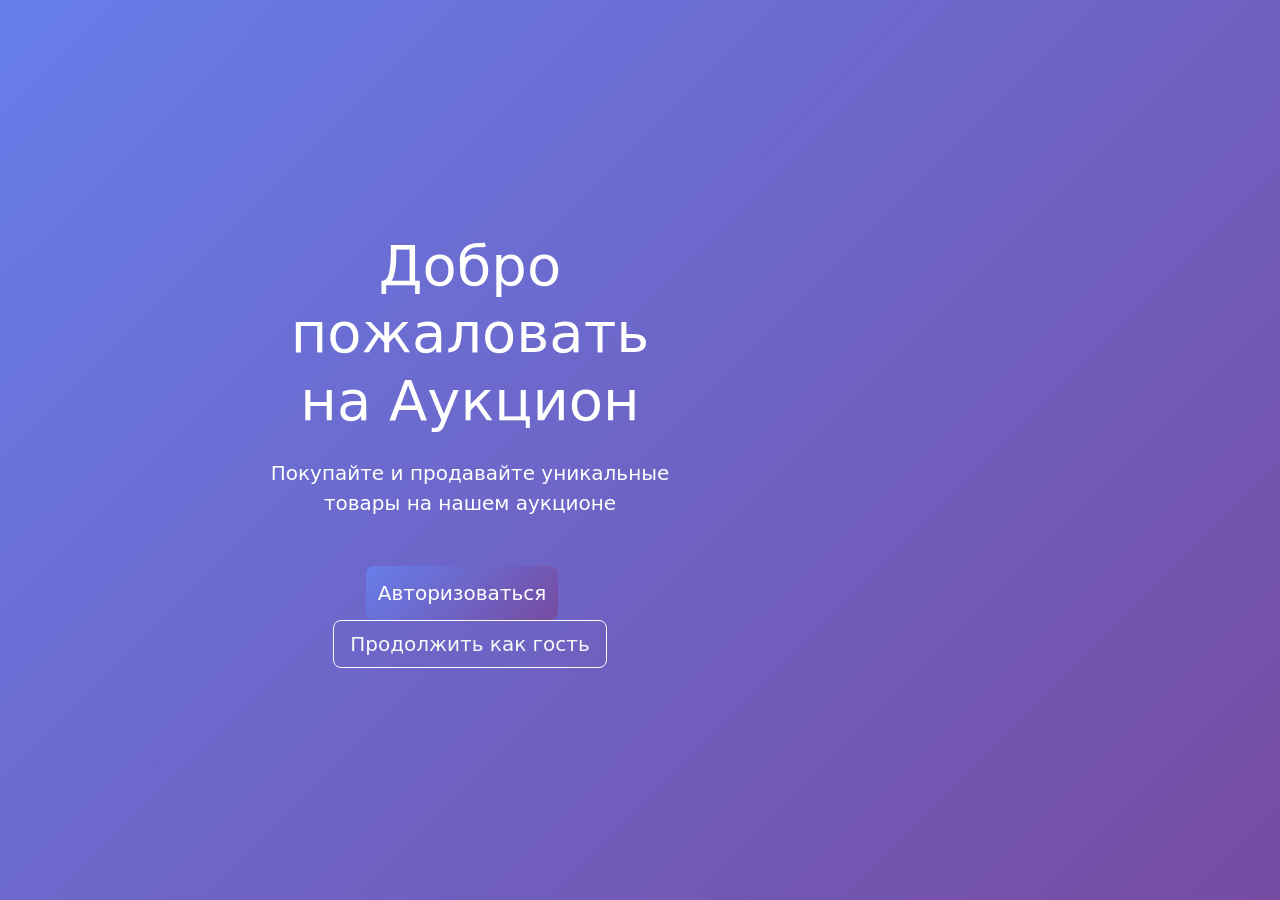
==== src/main/resources/static/index.html @ d1b0e8a5 "Let`s go" ====
<!DOCTYPE html>
<html lang="ru">
<head>
    <meta charset="UTF-8">
    <meta name="viewport" content="width=device-width, initial-scale=1.0">
    <title>Аукцион - Вход</title>
    <link href="https://cdn.jsdelivr.net/npm/bootstrap@5.3.0/dist/css/bootstrap.min.css" rel="stylesheet">
    <script src="library/jquery-3.7.1.min.js" defer></script>
    <link href="style/index.css" rel="stylesheet" type="text/css"/>
    <script src="js/index.js" defer></script>
</head>
<body>
<div class="container-fluid hero-section">
    <div class="row justify-content-center align-items-center min-vh-100">
        <div class="col-md-6 text-center text-white">
            <h1 class="display-4 mb-4">Добро пожаловать на Аукцион</h1>
            <p class="lead mb-5">Покупайте и продавайте уникальные товары на нашем аукционе</p>
            <div class="d-grid gap-3 d-md-block">
                
                <a href="html/auth.html" class="btn btn-primary btn-lg me-md-3">Авторизоваться</a>
                <button id="guest-btn" class="btn btn-outline-light btn-lg">Продолжить как гость</button>
            </div>
        </div>
    </div>
</div>
</body>
</html>
---- src/main/resources/static/style/index.css ----
.hero-section {
    background: linear-gradient(135deg, #667eea 0%, #764ba2 100%);
    min-height: 100vh;
    display: flex;
    align-items: center;
}

.hidden {
    display: none !important;
}

.card {
    border: none;
    border-radius: 15px;
    box-shadow: 0 15px 35px rgba(0,0,0,0.1);
    backdrop-filter: blur(10px);
    background: rgba(255, 255, 255, 0.95);
}

.card-body {
    padding: 2.5rem !important;
}

.form-control {
    border-radius: 8px;
    border: 1px solid #e1e5e9;
    padding: 12px 15px;
    transition: all 0.3s ease;
}

.form-control:focus {
    border-color: #667eea;
    box-shadow: 0 0 0 0.2rem rgba(102, 126, 234, 0.25);
}

.btn-primary {
    background: linear-gradient(135deg, #667eea 0%, #764ba2 100%);
    border: none;
    border-radius: 8px;
    padding: 12px;
    font-weight: 500;
    transition: all 0.3s ease;
}

.btn-primary:hover {
    transform: translateY(-2px);
    box-shadow: 0 5px 15px rgba(102, 126, 234, 0.4);
}

.form-label {
    font-weight: 500;
    color: #333;
    margin-bottom: 8px;
}

a {
    color: #667eea;
    text-decoration: none;
    transition: color 0.3s ease;
}

a:hover {
    color: #764ba2;
}

.text-muted {
    color: #6c757d !important;
}

/* Адаптивность */
@media (max-width: 768px) {
    .card-body {
        padding: 2rem !important;
    }
    
    .hero-section {
        padding: 20px;
    }
}

/* Анимации */
@keyframes fadeIn {
    from {
        opacity: 0;
        transform: translateY(20px);
    }
    to {
        opacity: 1;
        transform: translateY(0);
    }
}

.card {
    animation: fadeIn 0.5s ease-out;
}
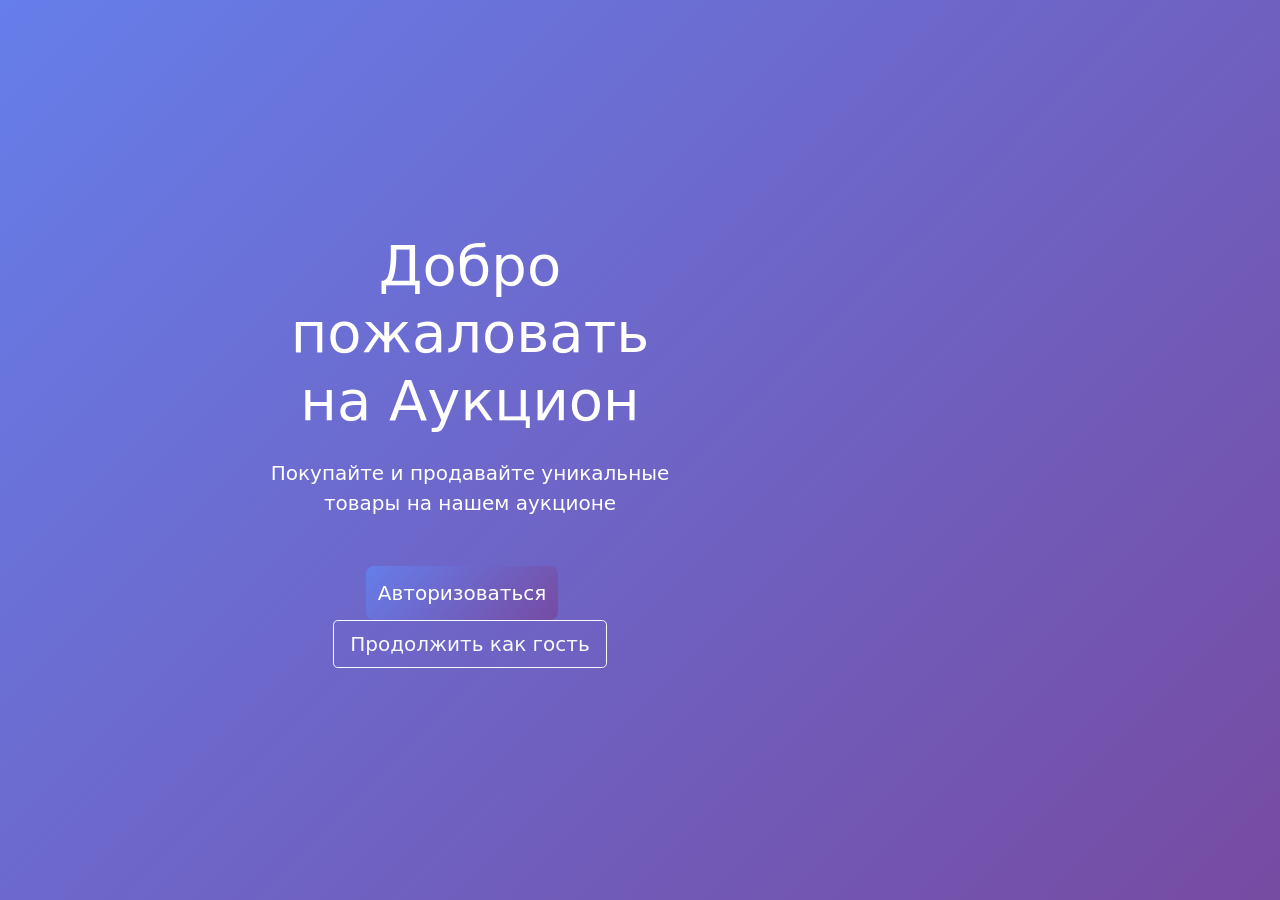
==== commit 86911a17: "Допилена форма входа/регистрации. Добавлен вывод ошибок пользователя." ====
--- a/src/main/resources/static/index.html
+++ b/src/main/resources/static/index.html
@@ -4,10 +4,11 @@
     <meta charset="UTF-8">
     <meta name="viewport" content="width=device-width, initial-scale=1.0">
     <title>Аукцион - Вход</title>
-    <link href="https://cdn.jsdelivr.net/npm/bootstrap@5.3.0/dist/css/bootstrap.min.css" rel="stylesheet">
+    <link href="library/bootstrap.min.css" rel="stylesheet">
     <script src="library/jquery-3.7.1.min.js" defer></script>
     <link href="style/index.css" rel="stylesheet" type="text/css"/>
     <script src="js/index.js" defer></script>
+    <link rel="shortcut icon" href="#" />
 </head>
 <body>
 <div class="container-fluid hero-section">
